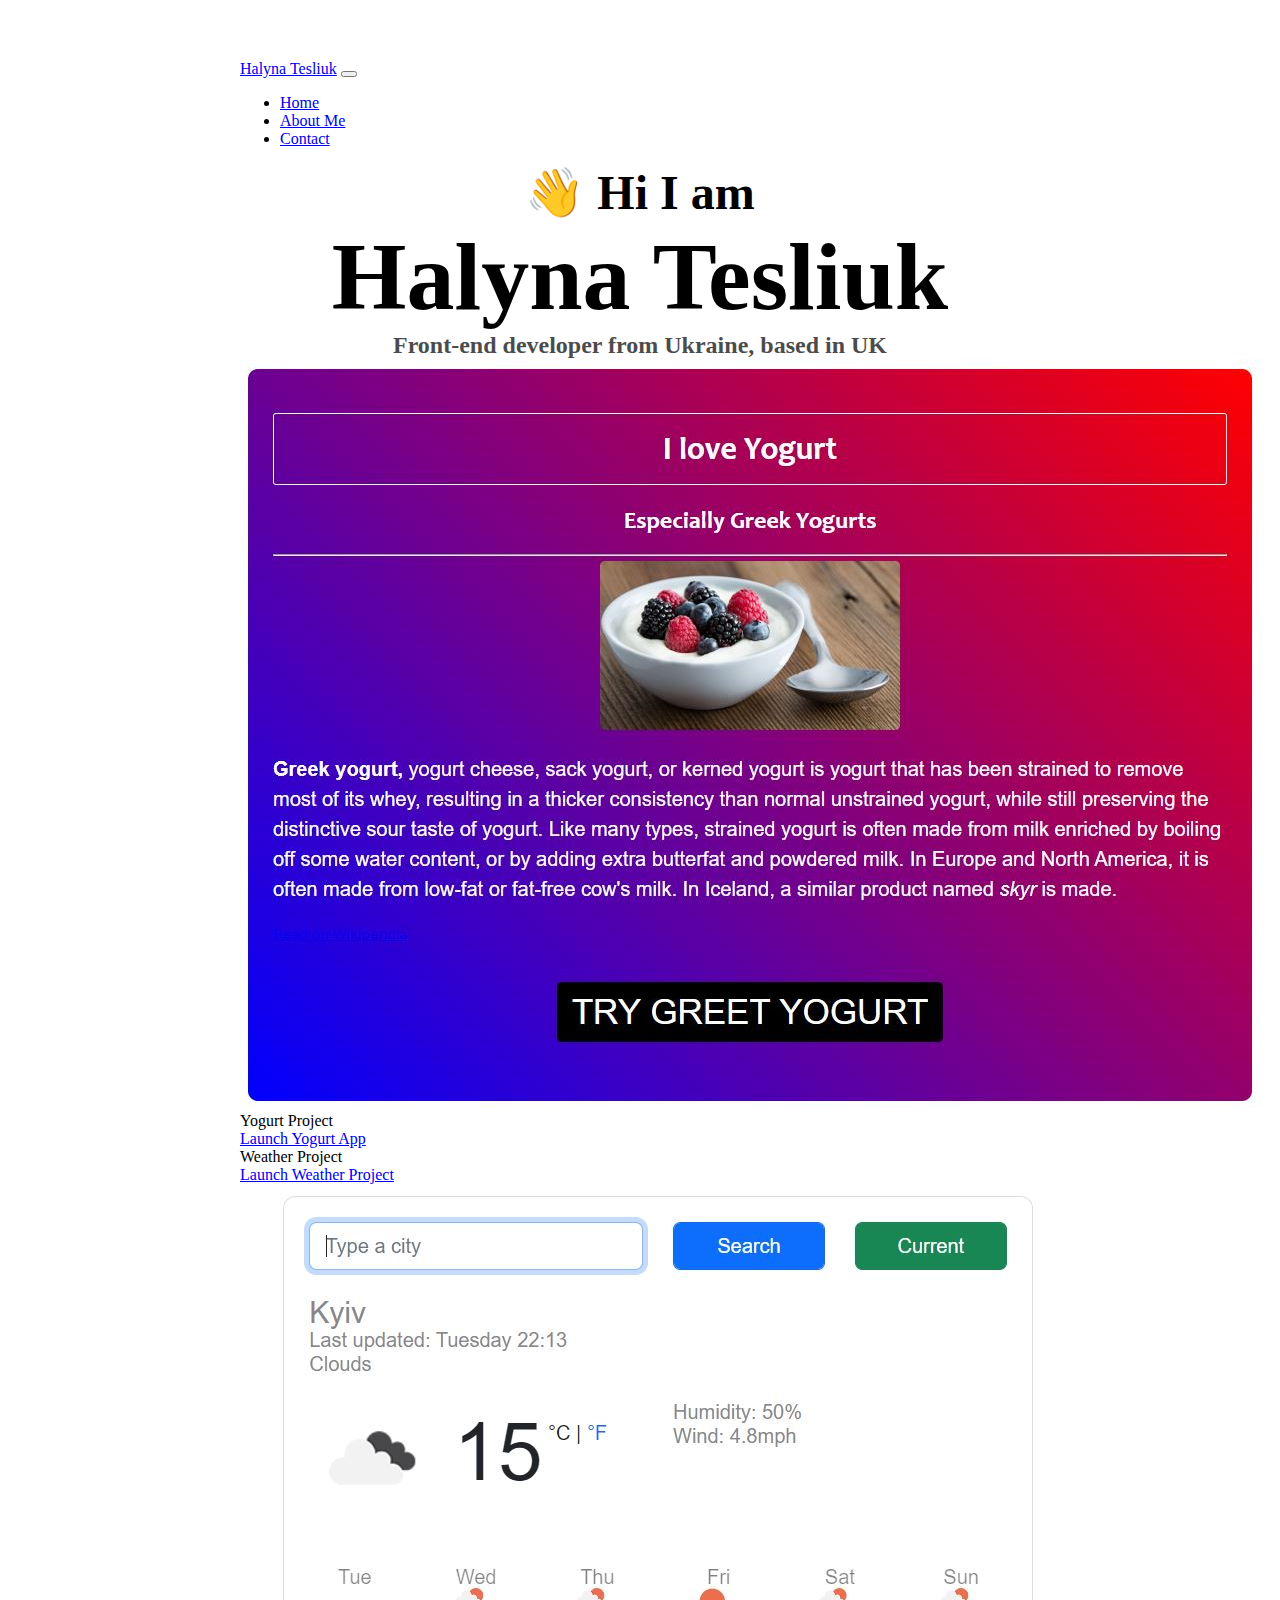
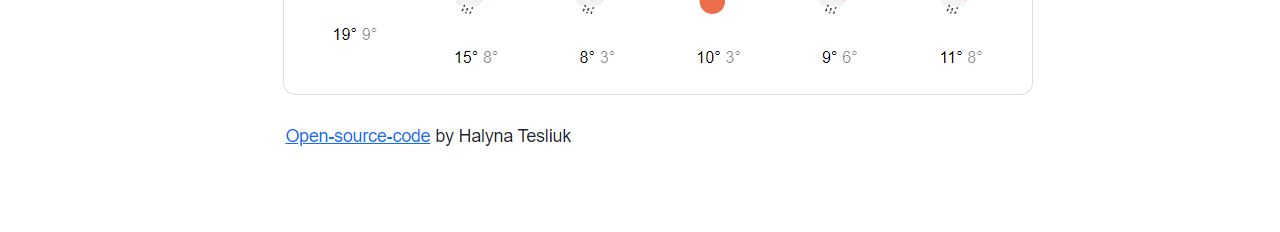
==== index.html @ a7b0cbe9 "added CEO to the project" ====
<!DOCTYPE html>
<html lang="en">
<head>
    <meta charset="UTF-8" />
    <meta http-equiv="X-UA-Compatible" content="IE=edge" />
    <meta name="viewport" content="width=device-width, initial-scale=1.0" />
    <title>Front-end developer -  Halyna Tesliuk</title>
    <meta name="description" content="Halyna Tesliuk is a front end developer from Ukraine based in UK, check out her projects and contact her for job inquiries" />
    <link rel="stylesheet" href="src/styles/style.css" type="text/css"/>
    <link
            href="https://cdn.jsdelivr.net/npm/bootstrap@5.2.2/dist/css/bootstrap.min.css"
            rel="stylesheet"
            integrity="sha384-Zenh87qX5JnK2Jl0vWa8Ck2rdkQ2Bzep5IDxbcnCeuOxjzrPF/et3URy9Bv1WTRi"
            crossorigin="anonymous"
    />
    <script
            src="https://cdn.jsdelivr.net/npm/bootstrap@5.2.2/dist/js/bootstrap.bundle.min.js"
            integrity="sha384-OERcA2EqjJCMA+/3y+gxIOqMEjwtxJY7qPCqsdltbNJuaOe923+mo//f6V8Qbsw3"
            crossorigin="anonymous"
    ></script>
</head>
<body>
<nav class="navbar navbar-expand-lg navbar-light bg-light">
    <div class="container-fluid">
        <a class="navbar-brand" href="index.html" title="Homepage">Halyna Tesliuk</a>
        <button
                class="navbar-toggler"
                type="button"
                data-bs-toggle="collapse"
                data-bs-target="#navbarNav"
                aria-controls="navbarNav"
                aria-expanded="false"
                aria-label="Toggle navigation"
        >
            <span class="navbar-toggler-icon"></span>
        </button>
        <div class="collapse navbar-collapse" id="navbarNav">
            <ul class="navbar-nav">
                <li class="nav-item">
                    <a class="nav-link active" aria-current="page" href="index.html" title="Homepage"
                    >Home</a
                    >
                </li>
                <li class="nav-item">
                    <a class="nav-link" href="about.html" title="About Halyna Tesliuk">About Me</a>
                </li>
                <li class="nav-item">
                    <a class="nav-link" href="about.html#contact" title="Contact Halyna Tesliuk">Contact</a>
                </li>
            </ul>
        </div>
    </div>
</nav>
<h2>👋 Hi I am</h2>
<h1>Halyna Tesliuk</h1>
<h3>
    Front-end developer from Ukraine, based in UK
</h3>

<div class="container m-3">
    <div class="row">
        <div class="col-sm-6">
            <img
                    src="src/images/Project-1.JPG"
                    alt="Yogurt project"
                    class="img-fluid rounded shadow-sm p-2 border"
            />
        </div>
        <div class="col-sm-6">
            Yogurt Project
            <br />
            <div class="btn btn-primary">
                <a
                        href="https://mellow-souffle-d3d709.netlify.app/"
                        class="text-light text-decoration-none launch mr-3"
                        title="Yogurt project"
                        target="_blank"
                >Launch Yogurt App
                </a>
            </div>
        </div>
    </div>
    <div class="row">
        <div class="col-sm-6">
            Weather Project
            <br />
            <div class="btn btn-primary">
                <a
                        href="https://elaborate-custard-63bd61.netlify.app/"
                        class="text-light text-decoration-none launch mr-3"
                        title="Weather project"
                        target="_blank"
                >Launch Weather Project
                </a>
            </div>
        </div>
        <div class="col-sm-6">
            <img
                    src="src/images/Project-2.JPG"
                    alt="Weather project"
                    class="img-fluid img-fluid rounded shadow-sm p-2 border"
            />
        </div>
    </div>
</div>
</body>
</html>
---- src/styles/style.css ----
:root {
  --primary-color: #6c63ff;
  --secondary-color: #f5f2fe;
  --box-shadow: 0 5px 10px rgba(0, 0, 0, 0.3);
}

body {
  margin: 60px auto;
  max-width: 800px;
}

h1,
h2,
h3 {
  text-align: center;
  margin: 0;
}

h1 {
  font-size: 96px;
}

h2 {
  font-size: 48px;
}

h3 {
  font-size: 24px;
  opacity: 0.7;
}

p {
  padding: 20px;
  border-radius: 4px;
  font-size: 18px;
  line-height: 1.5;
  text-align: center;
}

.navigation-links {
  display: flex;
  margin-top: 40px;
  justify-content: center;
}

.navigation-links a {
  margin: 20px;
  border-radius: 4px;
  padding: 20px 15px;
  text-decoration: none;
  text-transform: capitalize;
}

.contact-link {
  background: var(--primary-color);
  box-shadow: var(--box-shadow);
  color: white;
}

.about-link {
  color: var(--primary-color);
  border: 1px solid var(--primary-color);
}

.homepage-link {
  color: var(--primary-color);
  text-align: center;
  display: block;
}

.about-paragraphs {
  display: flex;
  margin: 30px 0;
}

.about-paragraphs p {
  margin: 10px;
}

.email-link {
  display: flex;
  justify-content: center;
  color: var(--primary-color);
  font-size: 28px;
  text-decoration: none;
}

.email-link:hover {
  text-decoration: underline;
}

.launch {
  display: block;
}
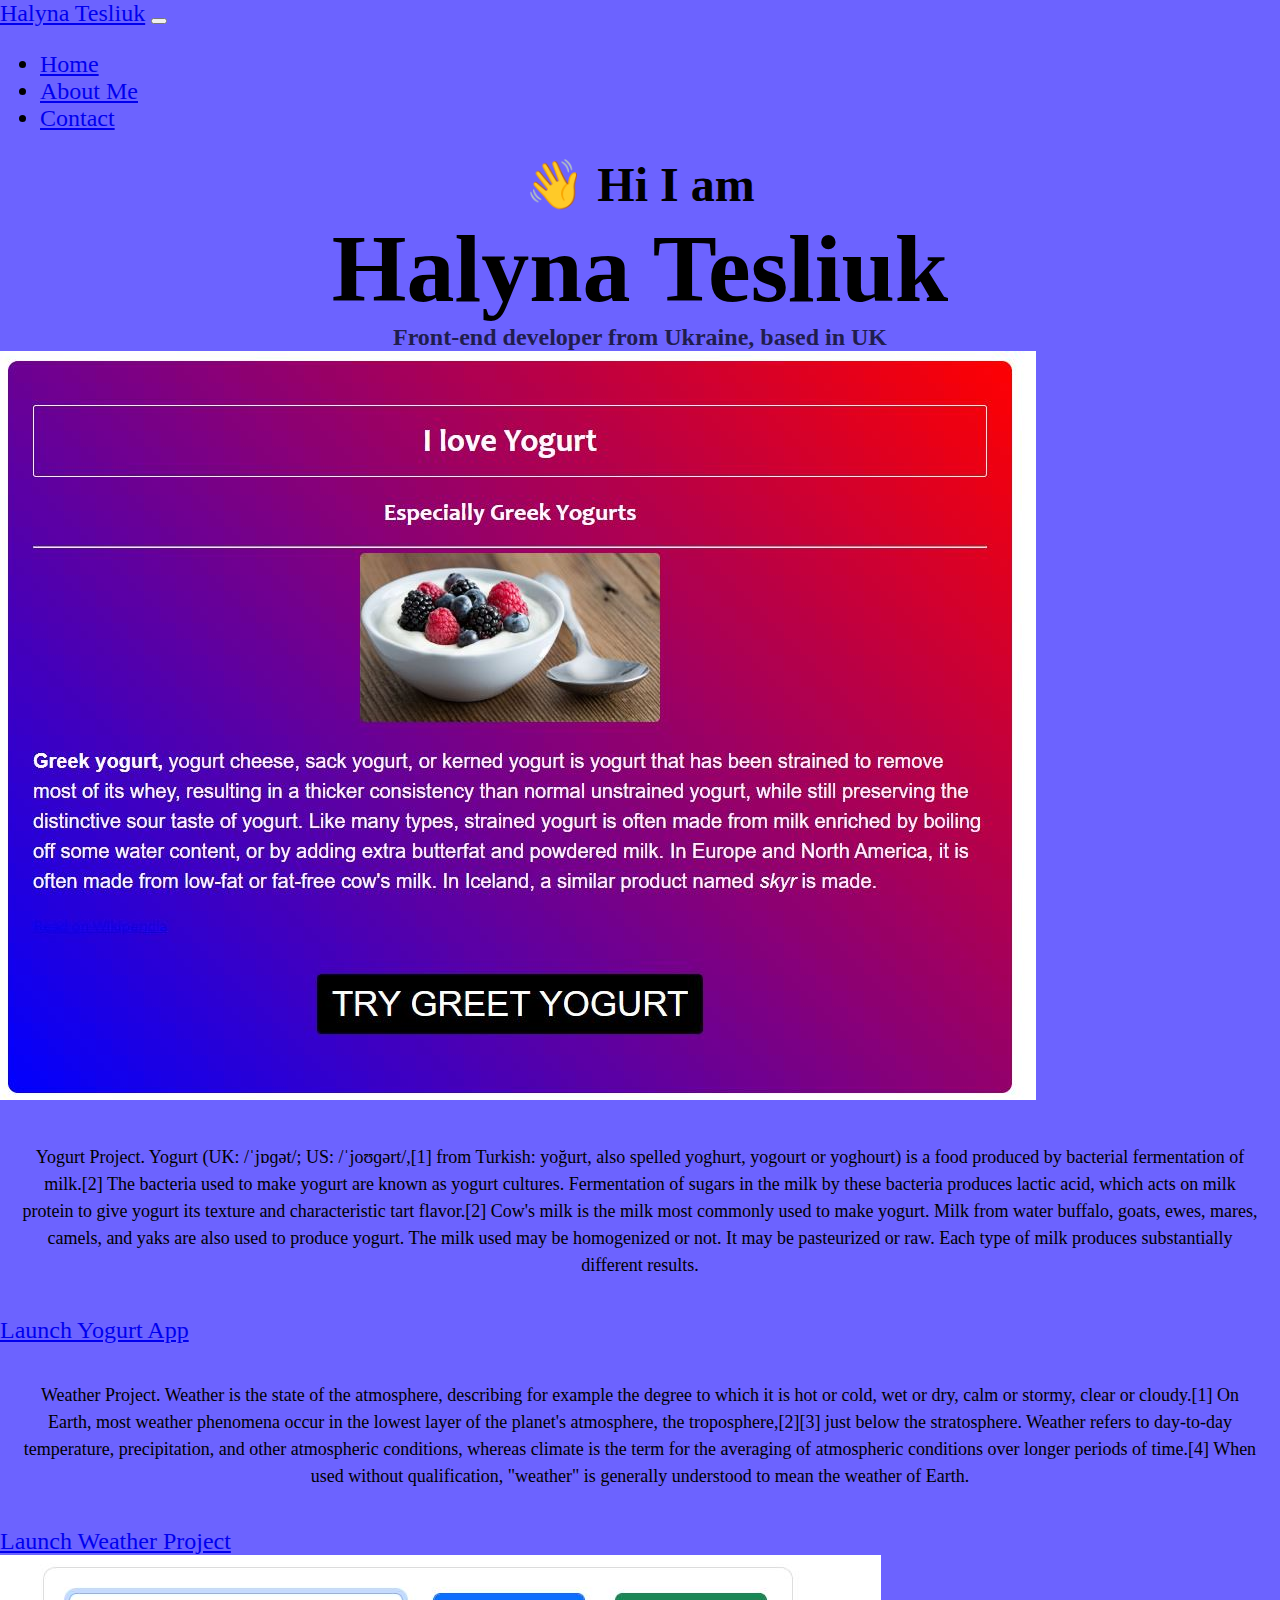
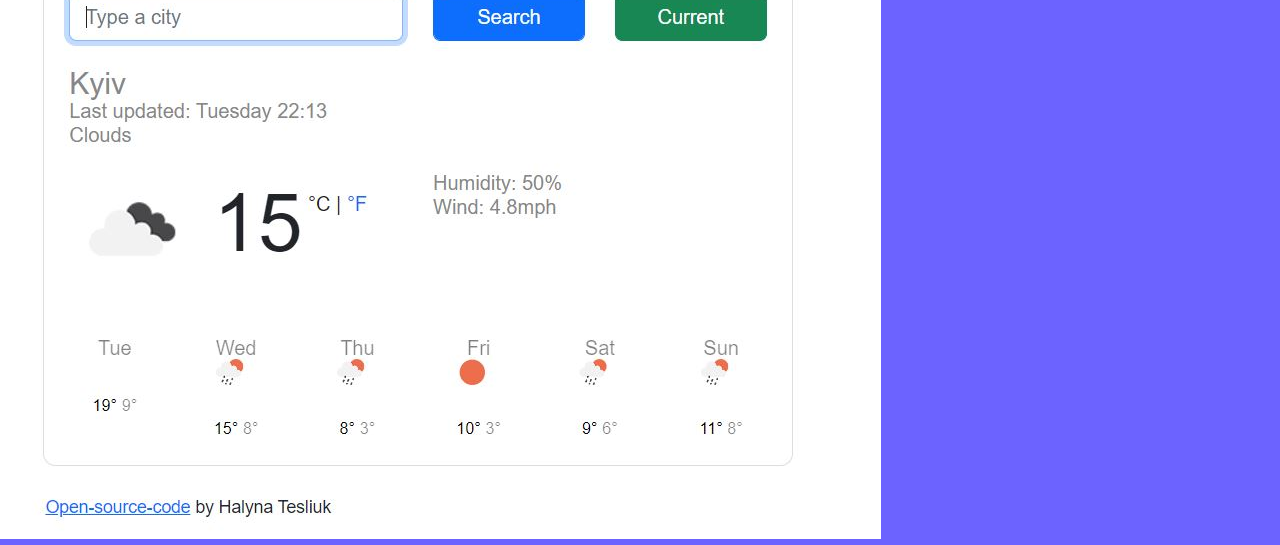
==== commit 633e9639: "added adaptive design for small displays" ====
--- a/index.html
+++ b/index.html
@@ -57,18 +57,18 @@
     Front-end developer from Ukraine, based in UK
 </h3>
 
-<div class="container m-3">
+<div class="container mt-3 border grid_table">
     <div class="row">
         <div class="col-sm-6">
             <img
                     src="src/images/Project-1.JPG"
                     alt="Yogurt project"
-                    class="img-fluid rounded shadow-sm p-2 border"
+                    class="img-fluid rounded shadow-sm p-2 border d-none d-sm-block"
             />
         </div>
-        <div class="col-sm-6">
-            Yogurt Project
-            <br />
+        <div class="col-sm-6 mt-3">
+           <p>Yogurt Project. Yogurt (UK: /ˈjɒɡət/; US: /ˈjoʊɡərt/,[1] from Turkish: yoğurt, also spelled yoghurt, yogourt or yoghourt) is a food produced by bacterial fermentation of milk.[2] The bacteria used to make yogurt are known as yogurt cultures. Fermentation of sugars in the milk by these bacteria produces lactic acid, which acts on milk protein to give yogurt its texture and characteristic tart flavor.[2] Cow's milk is the milk most commonly used to make yogurt. Milk from water buffalo, goats, ewes, mares, camels, and yaks are also used to produce yogurt. The milk used may be homogenized or not. It may be pasteurized or raw. Each type of milk produces substantially different results.
+            </p>
             <div class="btn btn-primary">
                 <a
                         href="https://mellow-souffle-d3d709.netlify.app/"
@@ -82,12 +82,12 @@
     </div>
     <div class="row">
         <div class="col-sm-6">
-            Weather Project
-            <br />
+           <p class="mt-3">Weather Project. Weather is the state of the atmosphere, describing for example the degree to which it is hot or cold, wet or dry, calm or stormy, clear or cloudy.[1] On Earth, most weather phenomena occur in the lowest layer of the planet's atmosphere, the troposphere,[2][3] just below the stratosphere. Weather refers to day-to-day temperature, precipitation, and other atmospheric conditions, whereas climate is the term for the averaging of atmospheric conditions over longer periods of time.[4] When used without qualification, "weather" is generally understood to mean the weather of Earth.
+            </p>
             <div class="btn btn-primary">
                 <a
                         href="https://elaborate-custard-63bd61.netlify.app/"
-                        class="text-light text-decoration-none launch mr-3"
+                        class="text-light text-decoration-none launch mr-3 "
                         title="Weather project"
                         target="_blank"
                 >Launch Weather Project
@@ -98,7 +98,7 @@
             <img
                     src="src/images/Project-2.JPG"
                     alt="Weather project"
-                    class="img-fluid img-fluid rounded shadow-sm p-2 border"
+                    class="img-fluid img-fluid rounded shadow-sm p-2 border d-none d-sm-block"
             />
         </div>
     </div>
--- a/src/styles/style.css
+++ b/src/styles/style.css
@@ -5,8 +5,10 @@
 }
 
 body {
-  margin: 60px auto;
-  max-width: 800px;
+  width: 100%;
+  margin: 0 auto;
+  font-size: 24px;
+  background-color: var(--primary-color);
 }
 
 h1,
@@ -92,3 +94,28 @@
 .launch {
   display: block;
 }
+
+.container {
+
+}
+
+.yogurt_info{
+
+}
+
+.grid_table img{
+  background-color: mediumseagreen;
+}
+
+
+
+@Media (max-width: 576px){
+   .grid_table{
+     margin: 10% auto;
+   }
+  .grid_table h2, p{
+    text-align: left;
+    line-height: 1.5;
+    font-size: 16px;
+  }
+}
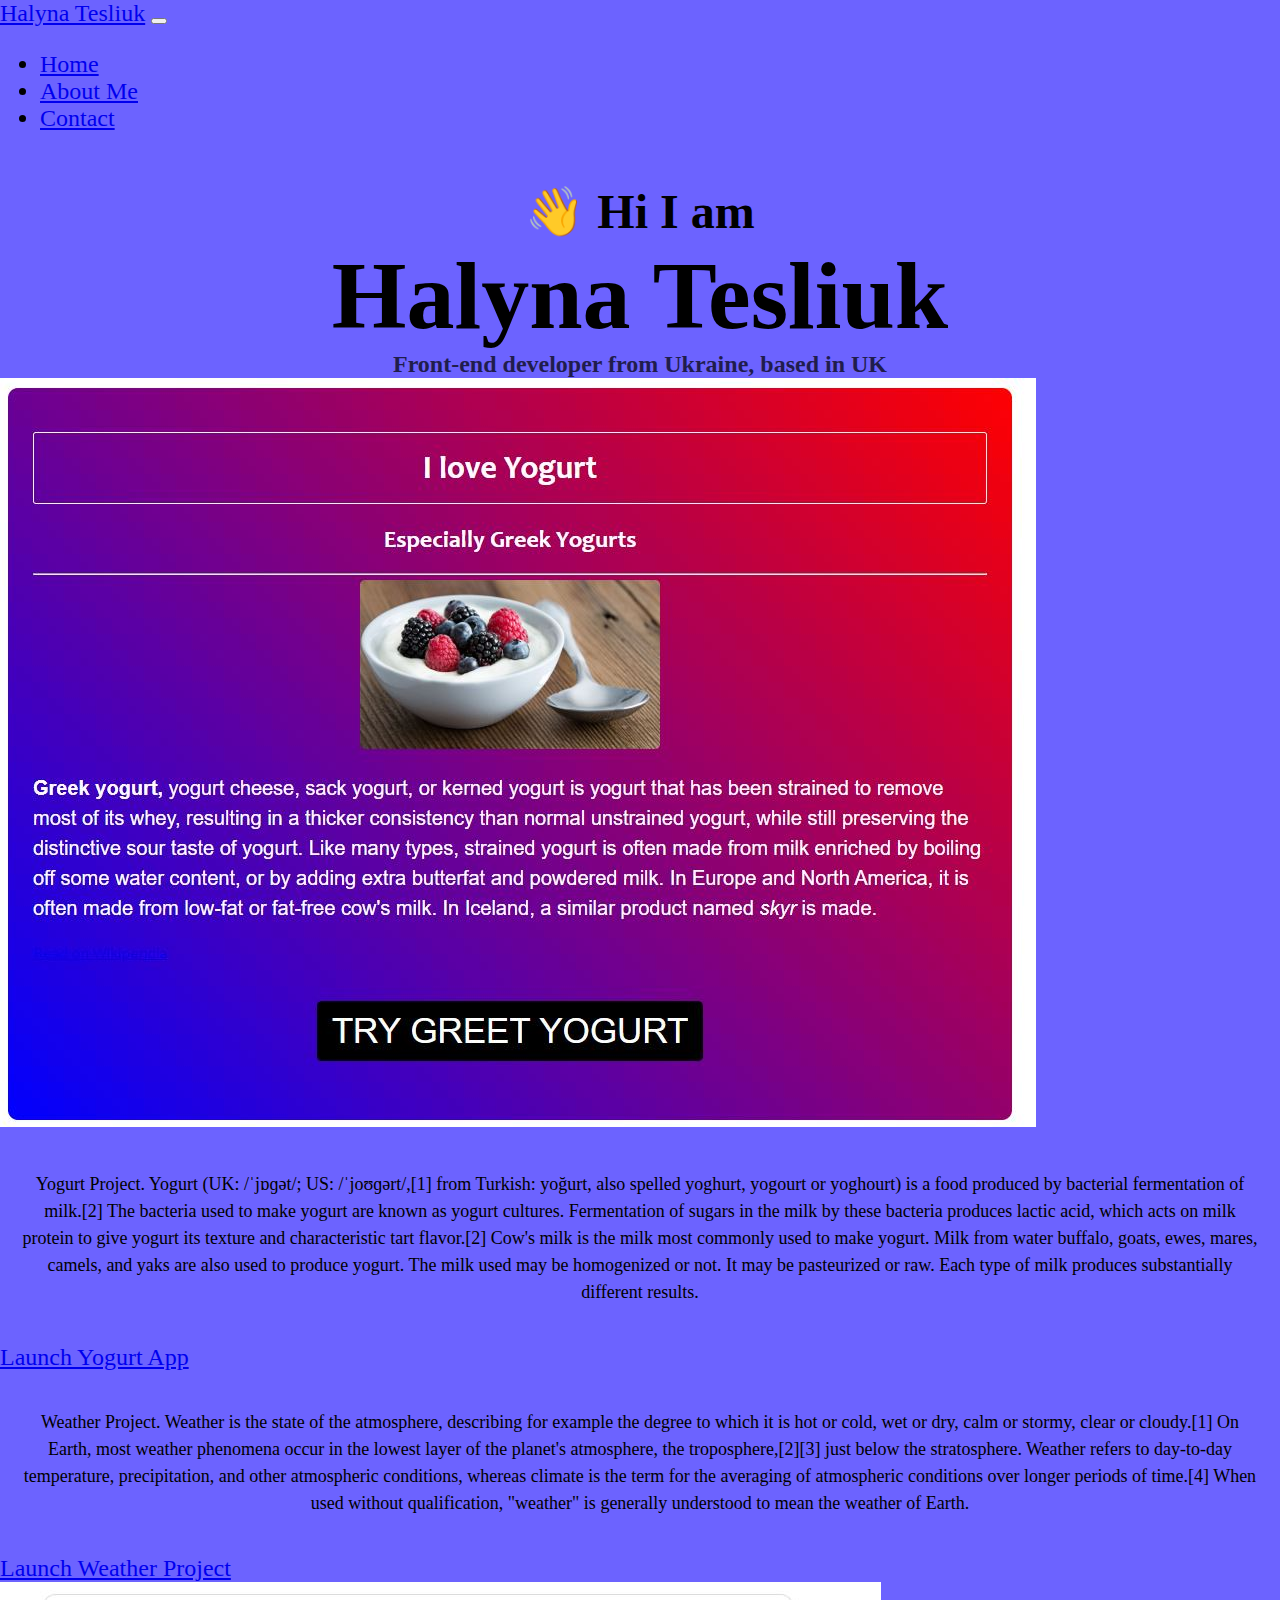
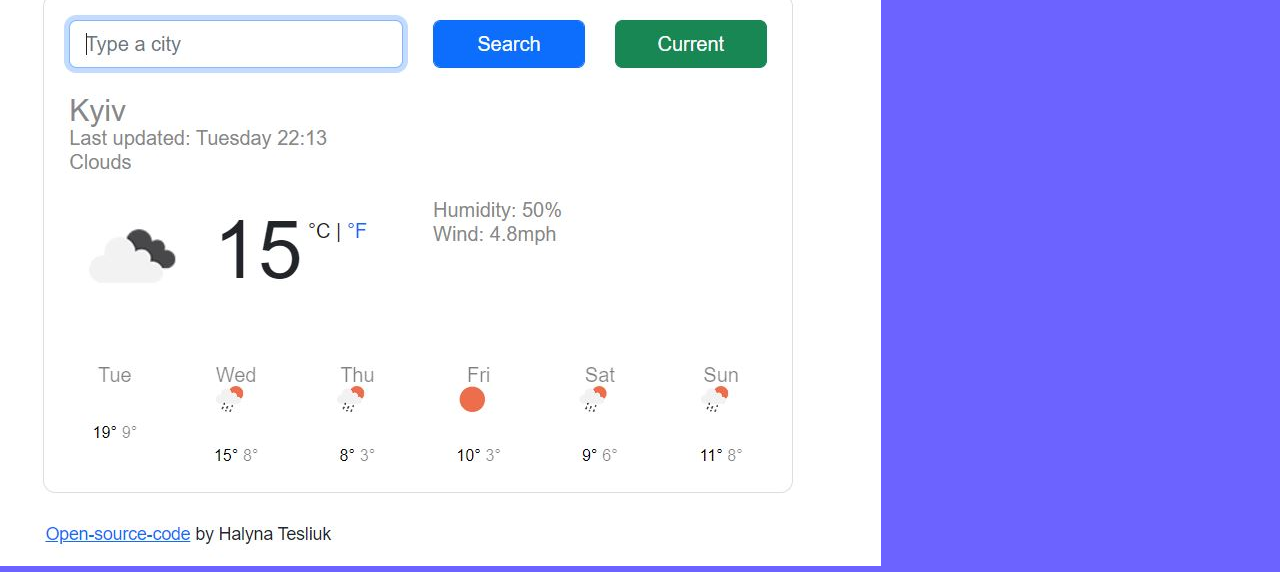
==== commit c887eb8a: "edited responsive design" ====
--- a/index.html
+++ b/index.html
@@ -20,7 +20,7 @@
     ></script>
 </head>
 <body>
-<nav class="navbar navbar-expand-lg navbar-light bg-light">
+<nav class="navbar navbar-expand-lg navbar-light bg-light fixed-top">
     <div class="container-fluid">
         <a class="navbar-brand" href="index.html" title="Homepage">Halyna Tesliuk</a>
         <button
@@ -51,13 +51,15 @@
         </div>
     </div>
 </nav>
+<br />
+<div class="mt-5 mb-5">
 <h2>👋 Hi I am</h2>
 <h1>Halyna Tesliuk</h1>
 <h3>
     Front-end developer from Ukraine, based in UK
 </h3>
-
-<div class="container mt-3 border grid_table">
+</div>
+<div class="container mt-3 mb-5 grid_table">
     <div class="row">
         <div class="col-sm-6">
             <img
--- a/src/styles/style.css
+++ b/src/styles/style.css
@@ -95,19 +95,13 @@
   display: block;
 }
 
-.container {
-
-}
-
-.yogurt_info{
-
-}
-
 .grid_table img{
   background-color: mediumseagreen;
 }
 
-
+.about-paragraphs{
+  margin: 0 auto;
+}
 
 @Media (max-width: 576px){
    .grid_table{
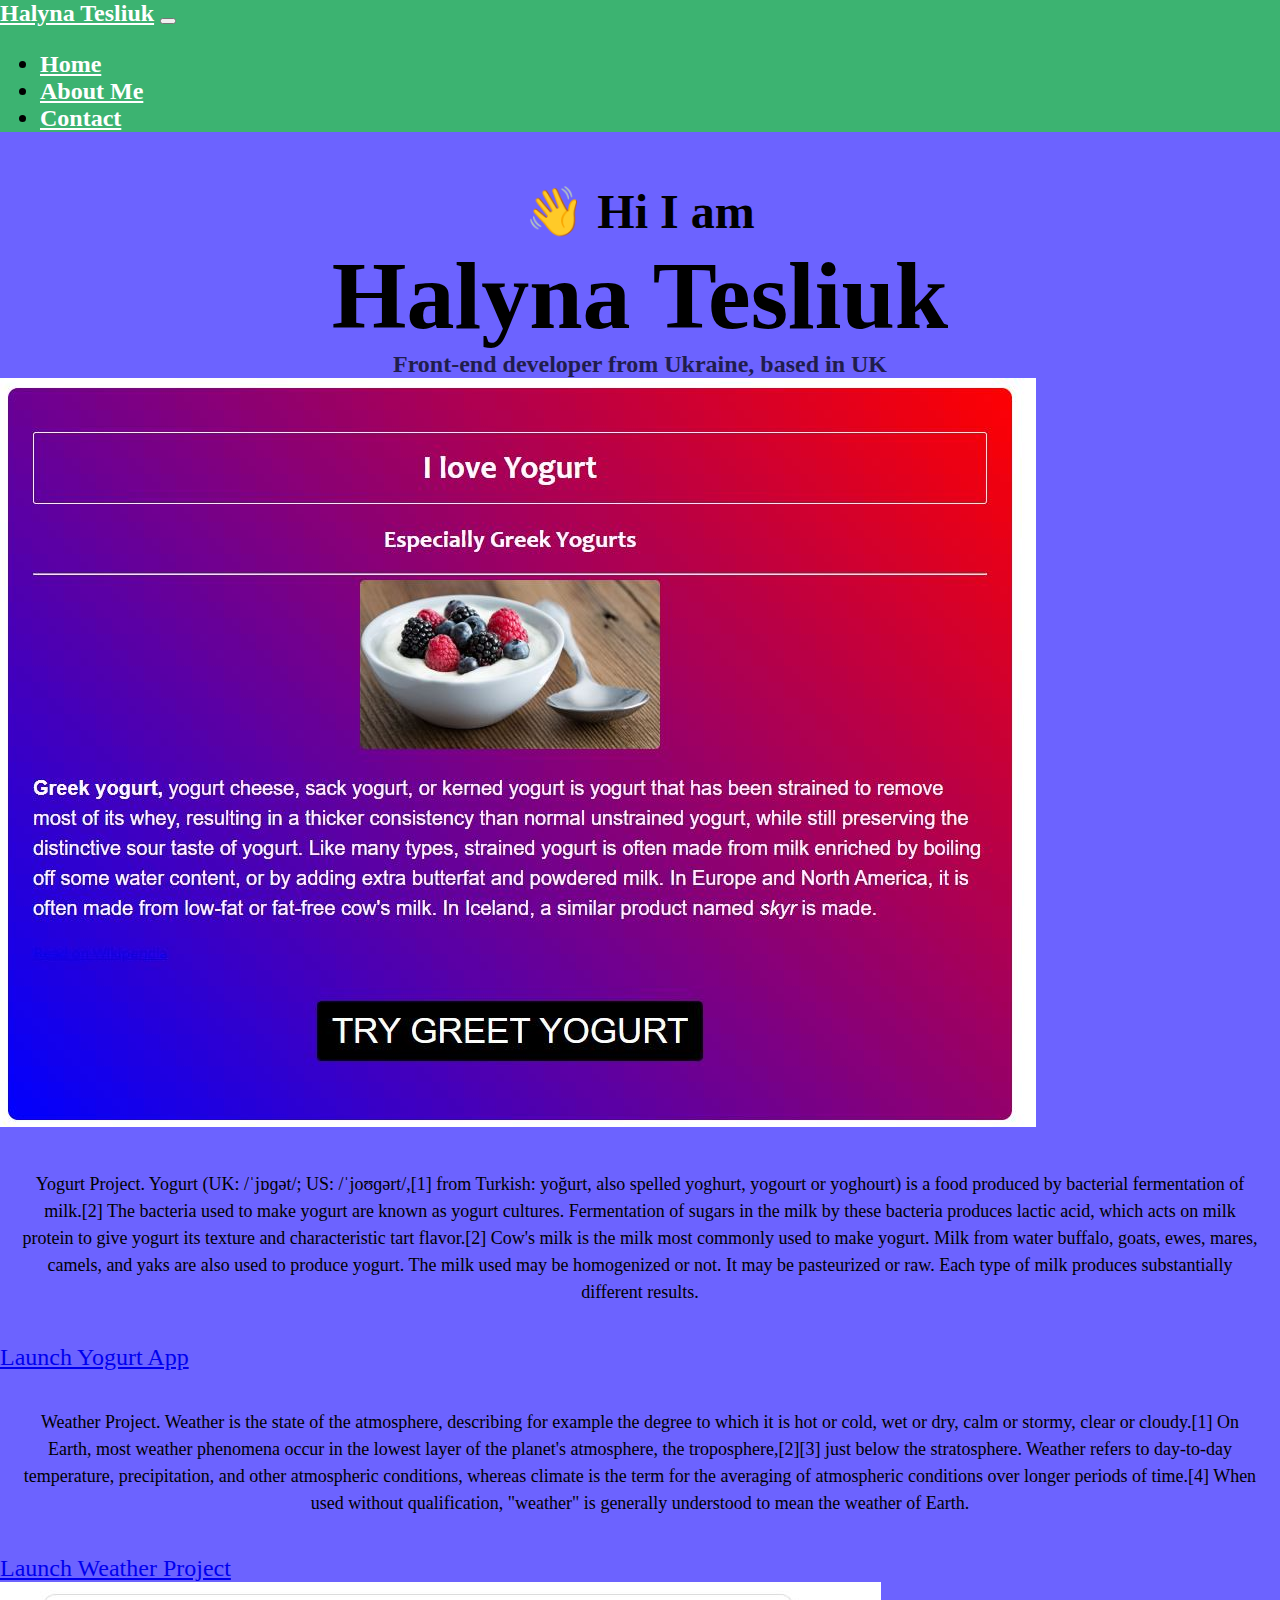
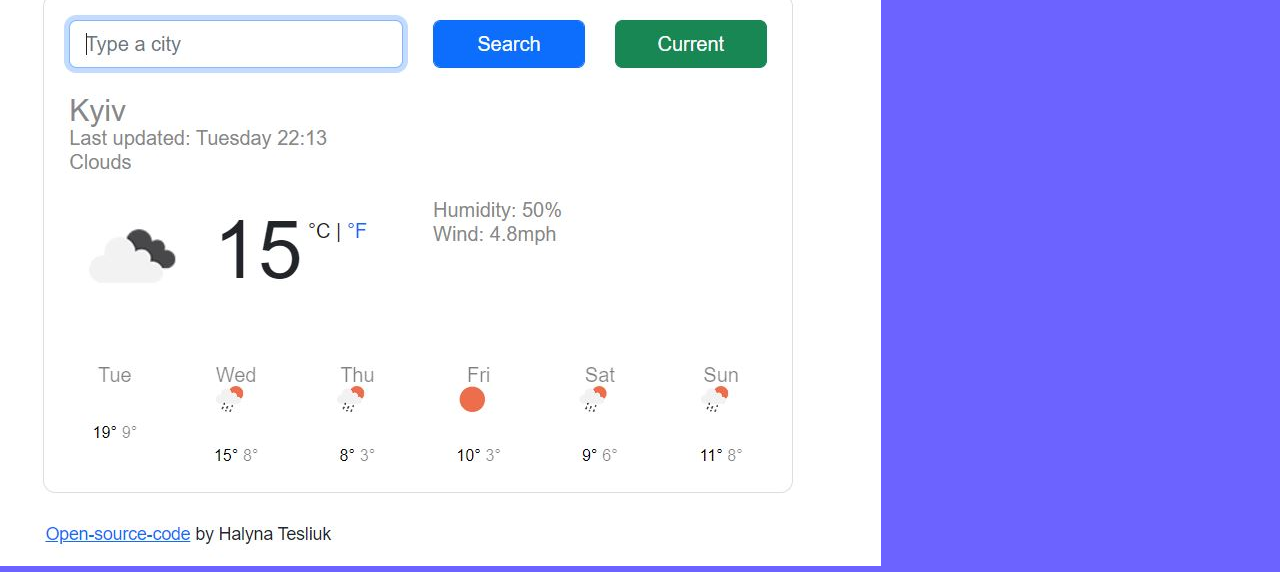
==== commit 3256b62e: "changed color of header, edited responsive design" ====
--- a/index.html
+++ b/index.html
@@ -20,8 +20,8 @@
     ></script>
 </head>
 <body>
-<nav class="navbar navbar-expand-lg navbar-light bg-light fixed-top">
-    <div class="container-fluid">
+<nav class="navbar navbar-expand-lg navbar-light fixed-top custom_color">
+    <div class="container">
         <a class="navbar-brand" href="index.html" title="Homepage">Halyna Tesliuk</a>
         <button
                 class="navbar-toggler"
--- a/src/styles/style.css
+++ b/src/styles/style.css
@@ -2,6 +2,7 @@
   --primary-color: #6c63ff;
   --secondary-color: #f5f2fe;
   --box-shadow: 0 5px 10px rgba(0, 0, 0, 0.3);
+  --acсent-color: mediumseagreen;
 }
 
 body {
@@ -96,7 +97,7 @@
 }
 
 .grid_table img{
-  background-color: mediumseagreen;
+  background-color: var(--acсent-color);
 }
 
 .about-paragraphs{
@@ -113,3 +114,13 @@
     font-size: 16px;
   }
 }
+
+.custom_color{
+  background-color: var(--acсent-color) !important;
+}
+
+.navbar-brand, .nav-item a {
+  color: white !important;
+  font-weight: bold !important;
+}
+
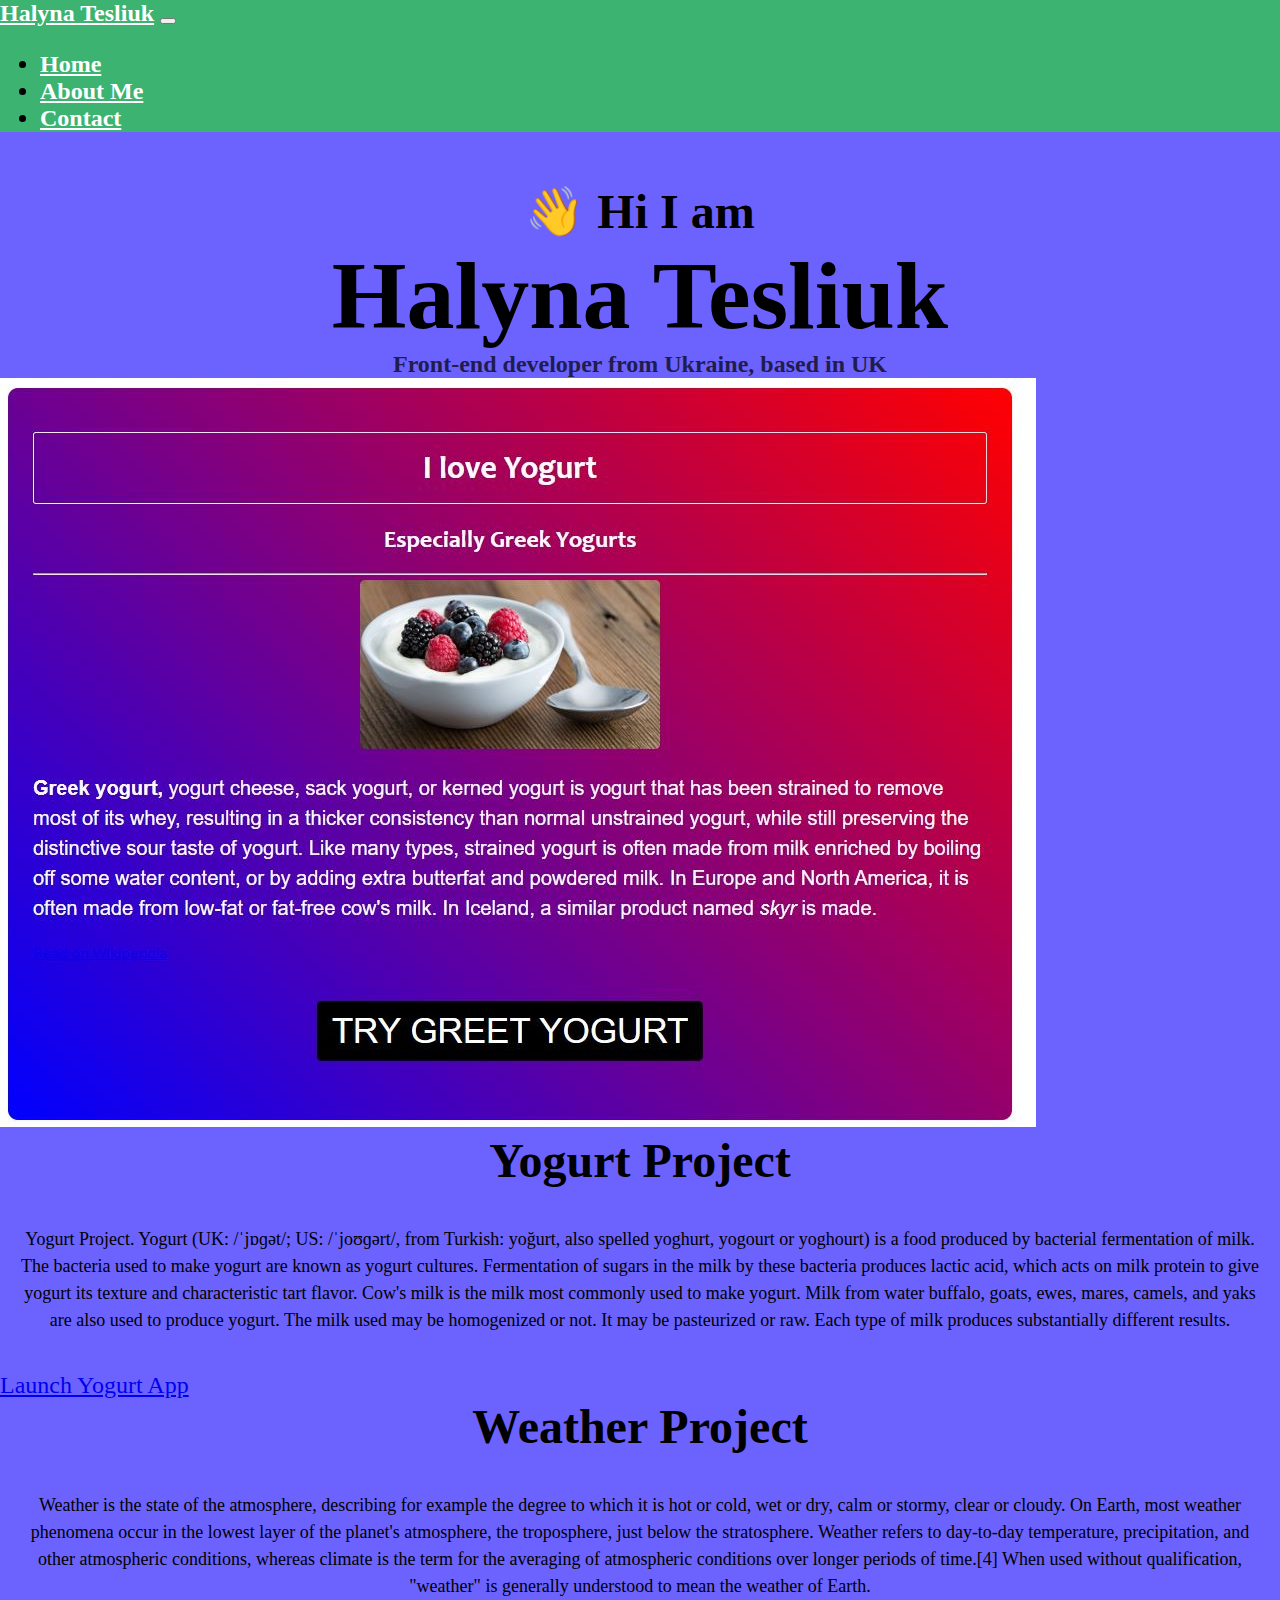
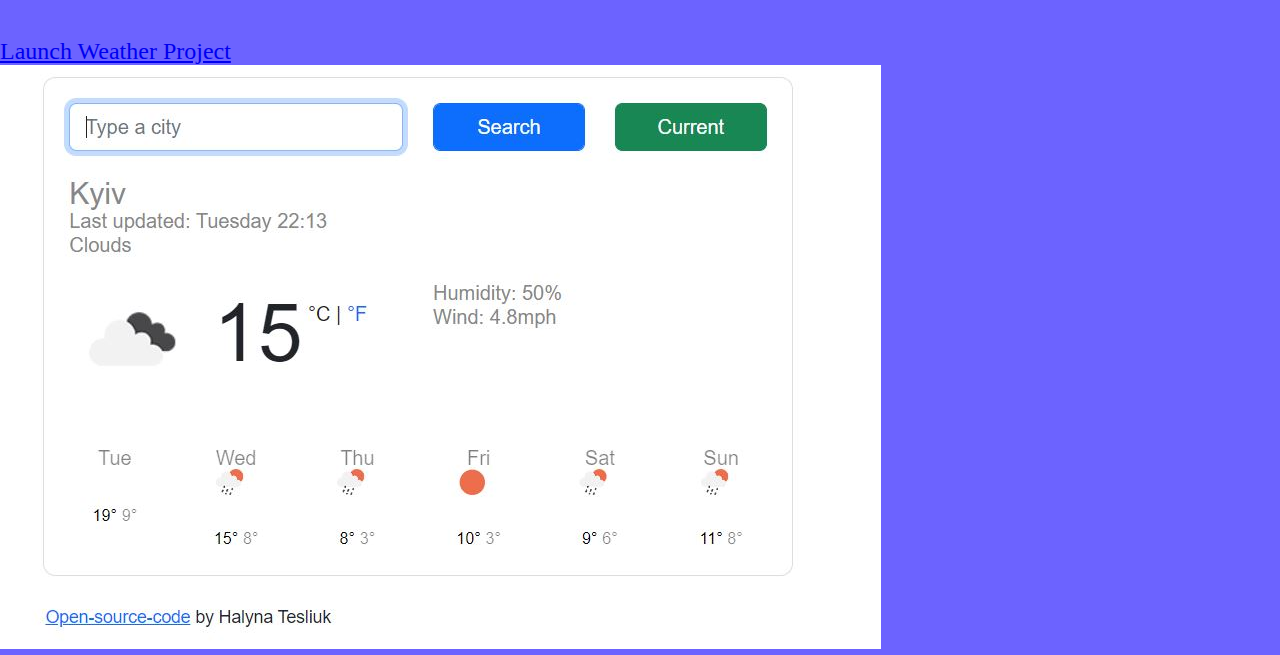
==== commit a9378cba: "added margin to colons" ====
--- a/index.html
+++ b/index.html
@@ -68,8 +68,9 @@
                     class="img-fluid rounded shadow-sm p-2 border d-none d-sm-block"
             />
         </div>
-        <div class="col-sm-6 mt-3">
-           <p>Yogurt Project. Yogurt (UK: /ˈjɒɡət/; US: /ˈjoʊɡərt/,[1] from Turkish: yoğurt, also spelled yoghurt, yogourt or yoghourt) is a food produced by bacterial fermentation of milk.[2] The bacteria used to make yogurt are known as yogurt cultures. Fermentation of sugars in the milk by these bacteria produces lactic acid, which acts on milk protein to give yogurt its texture and characteristic tart flavor.[2] Cow's milk is the milk most commonly used to make yogurt. Milk from water buffalo, goats, ewes, mares, camels, and yaks are also used to produce yogurt. The milk used may be homogenized or not. It may be pasteurized or raw. Each type of milk produces substantially different results.
+        <div class="col-sm-6 mt-3 mb-3">
+            <h2>Yogurt Project</h2>
+           <p class="description" >Yogurt Project. Yogurt (UK: /ˈjɒɡət/; US: /ˈjoʊɡərt/, from Turkish: yoğurt, also spelled yoghurt, yogourt or yoghourt) is a food produced by bacterial fermentation of milk. The bacteria used to make yogurt are known as yogurt cultures. Fermentation of sugars in the milk by these bacteria produces lactic acid, which acts on milk protein to give yogurt its texture and characteristic tart flavor. Cow's milk is the milk most commonly used to make yogurt. Milk from water buffalo, goats, ewes, mares, camels, and yaks are also used to produce yogurt. The milk used may be homogenized or not. It may be pasteurized or raw. Each type of milk produces substantially different results.
             </p>
             <div class="btn btn-primary">
                 <a
@@ -83,8 +84,9 @@
         </div>
     </div>
     <div class="row">
-        <div class="col-sm-6">
-           <p class="mt-3">Weather Project. Weather is the state of the atmosphere, describing for example the degree to which it is hot or cold, wet or dry, calm or stormy, clear or cloudy.[1] On Earth, most weather phenomena occur in the lowest layer of the planet's atmosphere, the troposphere,[2][3] just below the stratosphere. Weather refers to day-to-day temperature, precipitation, and other atmospheric conditions, whereas climate is the term for the averaging of atmospheric conditions over longer periods of time.[4] When used without qualification, "weather" is generally understood to mean the weather of Earth.
+        <div class="col-sm-6 mt-1">
+            <h2 class="mt-1">Weather Project</h2>
+           <p class="description"> Weather is the state of the atmosphere, describing for example the degree to which it is hot or cold, wet or dry, calm or stormy, clear or cloudy. On Earth, most weather phenomena occur in the lowest layer of the planet's atmosphere, the troposphere, just below the stratosphere. Weather refers to day-to-day temperature, precipitation, and other atmospheric conditions, whereas climate is the term for the averaging of atmospheric conditions over longer periods of time.[4] When used without qualification, "weather" is generally understood to mean the weather of Earth.
             </p>
             <div class="btn btn-primary">
                 <a
--- a/src/styles/style.css
+++ b/src/styles/style.css
@@ -115,6 +115,17 @@
   }
 }
 
+@Media (max-width: 979px){
+  .grid_table{
+    margin: 10% auto;
+  }
+  .description{
+    text-align: left;
+    line-height: 1.5;
+    font-size: 16px;
+  }
+}
+
 .custom_color{
   background-color: var(--acсent-color) !important;
 }
